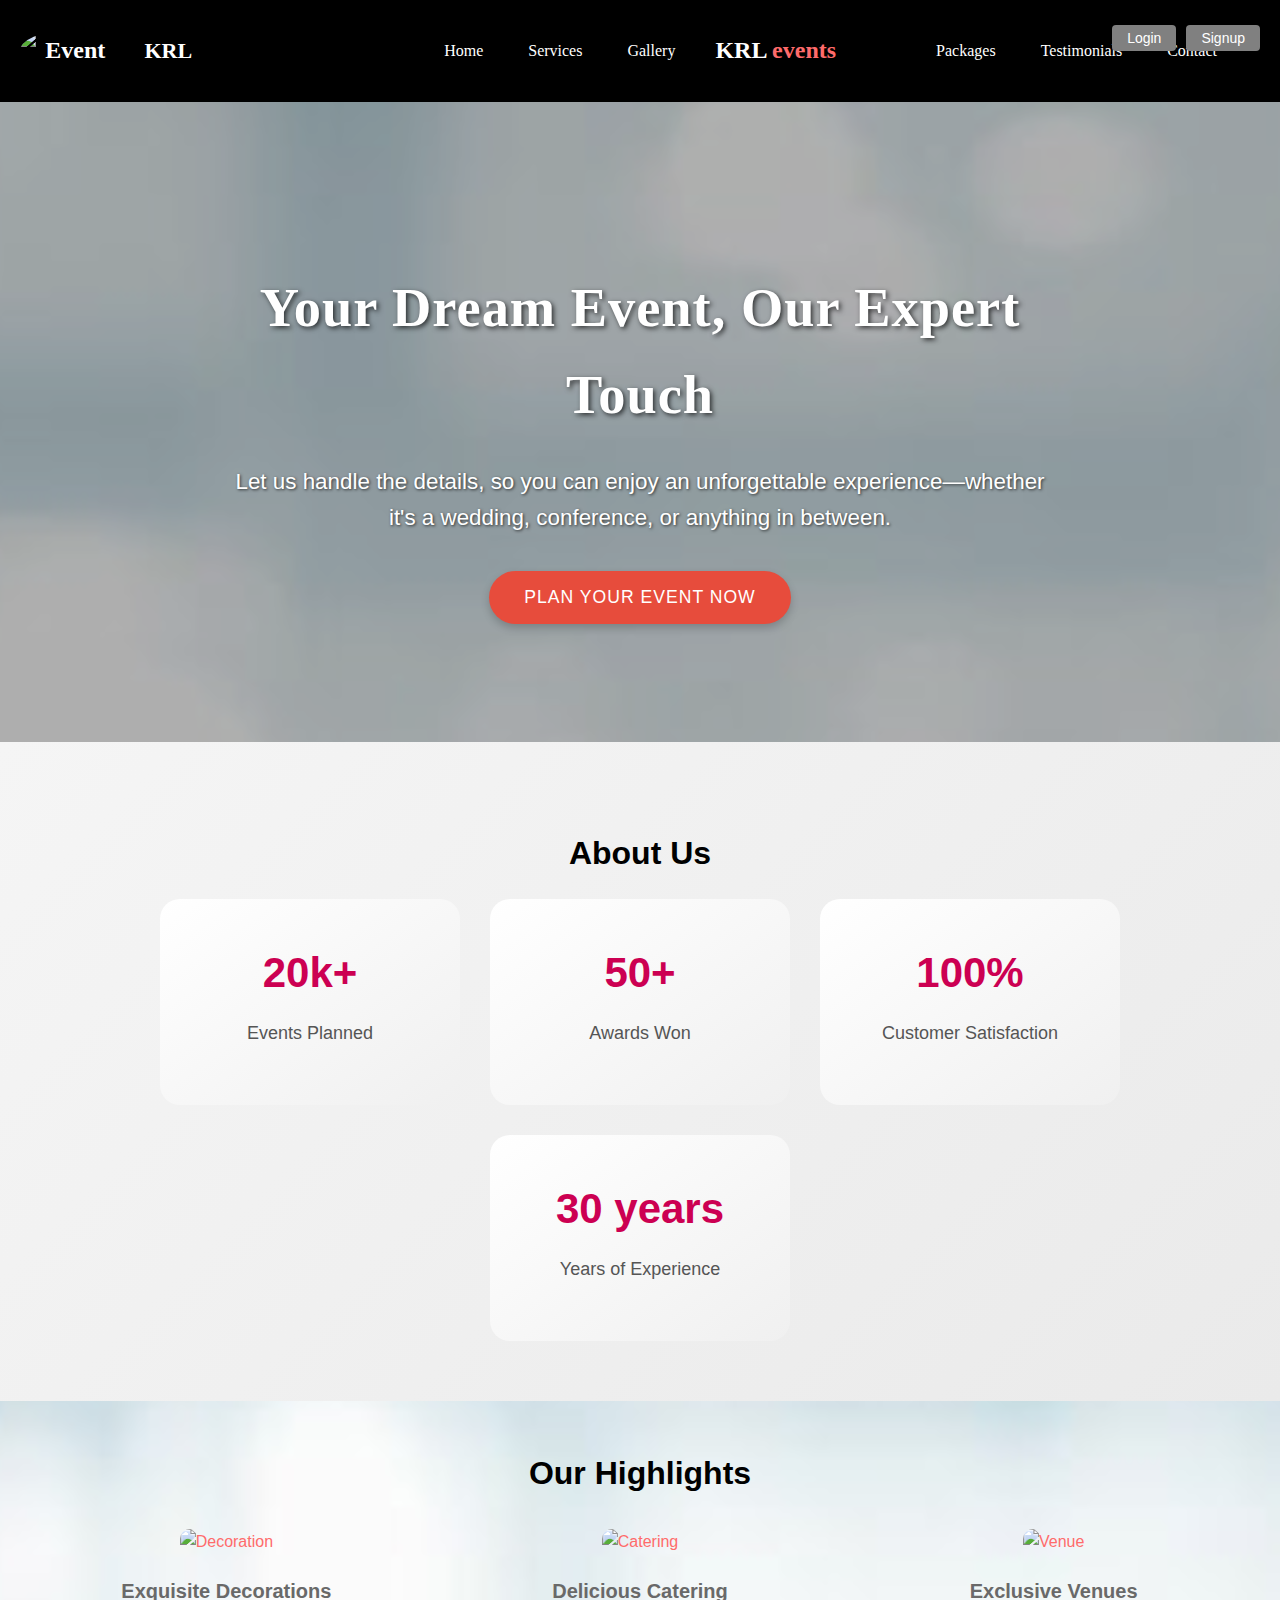
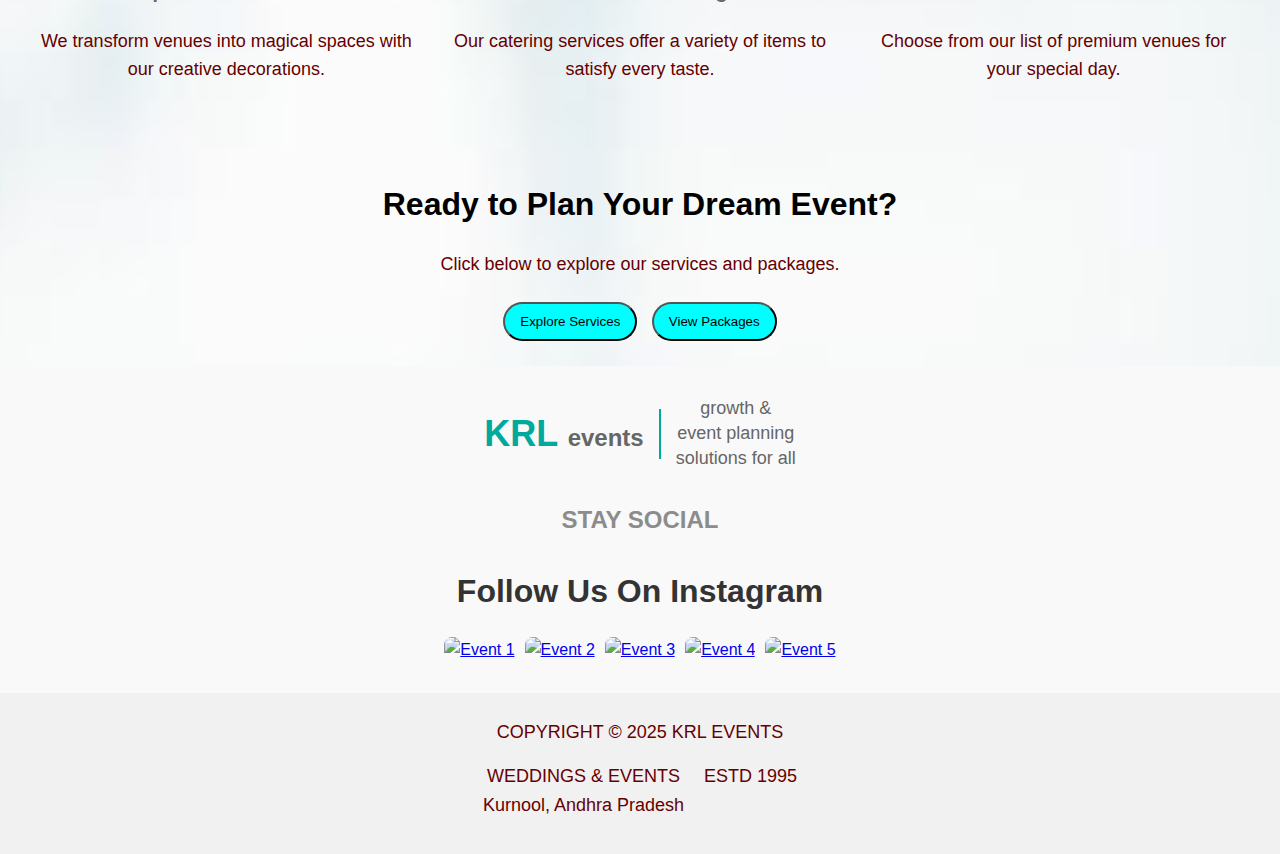
==== index.html @ eb322a2a "Add files via upload" ====
<!DOCTYPE html>
<html lang="en">
<head>
    <meta charset="UTF-8">
    <meta name="viewport" content="width=device-width, initial-scale=1.0">
    <title>Royal Events</title>
    <link rel="stylesheet" href="style.css">
	
</head>
<body>
<header>
    <div class="logo-container">
      <img src="https://i.pinimg.com/736x/8d/5d/db/8d5ddba18226ec27dff50b244617471f.jpg" alt="Event Logo" class="logo">
      <h1>KRL</h1>
      <!-- Hamburger Icon -->
      <div class="hamburger" onclick="toggleMenu()">☰</div>
      
      <nav class="navbar" id="navMenu">
        <ul class="nav-left">
          <li><a href="webs.html">Home</a></li>
          <li><a href="services.html">Services</a></li>
          <li><a href="gallery.html">Gallery</a></li>
        </ul>
        <div class="logo">
          <span>KRL <span class="highlight">events</span></span>
        </div>
        <ul class="nav-right">
          <li><a href="packages.html">Packages</a></li>
          <li><a href="testimonials.html">Testimonials</a></li>
          <li><a href="contact.html">Contact</a></li>
        </ul>
      </nav>
      
      <div class="auth-buttons">
        <button onclick="location.href='login.html'">Login</button>
        <button onclick="location.href='signup.html'">Signup</button>
      </div>
    </div>
  </header>

<div>
<section id="design">
    <div class="design-container">
        <div class="design-content">
            <h2>Your Dream Event, Our Expert Touch</h2>
            <p>Let us handle the details, so you can enjoy an unforgettable experience—whether it's a wedding, conference, or anything in between.</p>
            <button onclick="location.href='booking.html'">Plan Your Event Now</button>
        </div>
    </div>
</section>
	</div>
</section>
</section>
<section id="about-stats">
<h2>About Us</h2>
    <div class="stats-container">
        <div class="stat-item">
            <div class="stat-number">20k+</div>
            <p>Events Planned</p>
        </div>
        <div class="stat-item">
            <div class="stat-number">50+</div>
            <p>Awards Won</p>
        </div>
        <div class="stat-item">
            <div class="stat-number">100%</div>
            <p>Customer Satisfaction</p>
        </div>
        <div class="stat-item">
            <div class="stat-number">30 years</div>
            <p>Years of Experience</p>
        </div>
    </div>
</section>

</div>

<section id="highlights">
    <h2>Our Highlights</h2>
    <div class="highlight">
        <img src="https://i.pinimg.com/736x/3d/93/83/3d9383bff4d1e934947be5177cc56ef6.jpg" alt="Decoration">
        <h3>Exquisite Decorations</h3>
        <p>We transform venues into magical spaces with our creative decorations.</p>
    </div>
    <div class="highlight">
        <img src="https://media.istockphoto.com/id/650655146/photo/catering-food-wedding-event-t
		able.jpg?s=612x612&w=0&k=20&c=ATGYgW8bM_559jJ5aUNO4HlJqpkOWUmNNMMflx5kajo=" alt="Catering">
        <h3>Delicious Catering</h3>
        <p>Our catering services offer a variety of items to satisfy every taste.</p>
    </div>
    <div class="highlight">
        <img src="https://cdn.pixabay.com/photo/2017/08/08/00/17/events-2609526_640.jpg" alt="Venue">
        <h3>Exclusive Venues</h3>
        <p>Choose from our list of premium venues for your special day.</p>
    </div>
</section>
<section id="plan">
    <h2>Ready to Plan Your Dream Event?</h2>
    <p>Click below to explore our services and packages.</p>
    <button onclick="location.href='services.html'">Explore Services</button>
    <button onclick="location.href='packages.html'">View Packages</button>
</section>

<!-- Stay Social Section -->
<section id="social-section">
    <div class="logo-thought">
        <div class="logo-left">
            <span class="krl">KRL</span>
            <span class="events">events</span>
        </div>
        <div class="logo-divider"></div>
        <div class="logo-right">
            <span>growth &</span><br>
            <span>event planning</span><br>
            <span>solutions for all</span>
        </div>
    </div>
    <h3>STAY SOCIAL</h3>
    <h2>Follow Us On Instagram</h2>
    <div class="social-images">
        <a href="https://instagram.com/youreventpage" target="_blank">
            <img src="https://i.pinimg.com/736x/48/c3/1d/48c31da3a8bcce6bd265b3d106154e70.jpg" alt="Event 1">
        </a>
        <a href="https://instagram.com/youreventpage" target="_blank">
            <img src="https://i.pinimg.com/736x/3d/93/83/3d9383bff4d1e934947be5177cc56ef6.jpg" alt="Event 2">
        </a>
        <a href="https://instagram.com/youreventpage" target="_blank">
            <img src="https://i.pinimg.com/736x/0a/3f/79/0a3f79a2dab7347a63a1052caa7dc244.jpg" alt="Event 3">
        </a>
        <a href="https://instagram.com/youreventpage" target="_blank">
            <img src="https://i.pinimg.com/736x/8e/d2/e4/8ed2e41d69cb80196defe8d1a315f3c3.jpg" alt="Event 4">
        </a>
        <a href="https://instagram.com/youreventpage" target="_blank">
            <img src="https://i.pinimg.com/736x/95/0f/ef/950fef3be1f84f45e1f5b954fe8b91dc.jpg" alt="Event 5">
        </a>
    </div>
</section>

<!-- Footer Section -->
<div class="footer-container">
    <p>COPYRIGHT © 2025 KRL EVENTS</p>
    <div class="footer-logo">
        <p>WEDDINGS & EVENTS<br>Kurnool, Andhra Pradesh</p>
        <p>ESTD 1995</p>
    </div>
</div>



<script>
function toggleMenu() {
      const navMenu = document.getElementById('navMenu');
      navMenu.classList.toggle('active');
    }

const images = [
    'https://i.pinimg.com/736x/95/0f/ef/950fef3be1f84f45e1f5b954fe8b91dc.jpg',
    'https://i.pinimg.com/736x/8e/d2/e4/8ed2e41d69cb80196defe8d1a315f3c3.jpg',
    'https://i.pinimg.com/736x/0a/3f/79/0a3f79a2dab7347a63a1052caa7dc244.jpg',
    'https://i.pinimg.com/736x/48/c3/1d/48c31da3a8bcce6bd265b3d106154e70.jpg'
];

let currentIndex = 0;

function changeImage() {
    const designSection = document.getElementById('design');
    if (!designSection) return;

    // Create a new overlay for smooth transition
    const overlay = document.createElement('div');
    overlay.classList.add('image-overlay');
    overlay.style.backgroundImage = `url(${images[currentIndex]})`;

    // Append overlay to the design section
    designSection.appendChild(overlay);

    // Apply fade-in effect
    setTimeout(() => {
        overlay.style.opacity = '1';
        overlay.style.transform = 'scale(1)'; // Smooth zoom-in effect
    }, 50);

    // Change background after fade-in
    setTimeout(() => {
        designSection.style.backgroundImage = `url(${images[currentIndex]})`;
        designSection.removeChild(overlay);

        // Update to the next image
        currentIndex = (currentIndex + 1) % images.length;
    }, 2500);
}

// Start the slideshow every 6 seconds
setInterval(changeImage, 6000);

// Initial image change after load
window.addEventListener('load', () => {
    setTimeout(changeImage, 500);
});



	
 
</script>


</body>
</html>
---- style.css ----
body {
    font-family: Arial, sans-serif;
    margin: 0;
    padding: 0;
    line-height: 1.6;
    box-sizing: border-box;
    background-color: #d3d3d3;
	 background-image: url("event3.jpg");
	 background-repeat:no repeat;
	 background-size: cover;
    background-position: center;
}

{
  margin: 0;
  padding: 0;
  box-sizing: border-box;
  font-family: Arial, sans-serif;
}

header {
  background-color: black;
  padding: 20px;
  position: relative;
}
.logo-container {
  display: flex;
  align-items: center;
  gap:5px;
}


.logo-img {
  width: 60px; /* smaller size */
  height: 60px;
  border-radius: 50%;
  object-fit: cover;
}

/* Logo name next to image */
.logo-container h1 {
  color: white;
  font-size: 22px;
  margin: 0;
}

/* Smaller nav text */
.nav-left li a,
.nav-right li a {
  font-size: 14px;
margin :20px;/ reduced from 16px */
}

}

.logo {
  width: 80px;
  height: 80px;
  border-radius: 50%;
  object-fit: cover;
}

.logo-container h1 {
  color: white;
  margin: 10px 0;
}

.navbar {
  display: flex;
  align-items: center;
  gap: 20px; 
  width: 100%;
  max-width: 1200px;
  padding: 2px 2px;
  margin-left:180px;
}

.nav-left,
.nav-right {
  display: flex;
  list-style: none;
  gap:5px;
}

.nav-left li a,
.nav-right li a {
  text-decoration: none;
  color: white;
  font-weight: 500;
  font-size: 16px;
  transition: color 0.3s ease;
}

.nav-left li a:hover,
.nav-right li a:hover {
  color: #f4f4f4;
}

.logo {
  font-size: 24px;
  font-weight: bold;
  color: white;
  text-align: center;
  margin-right:20px;
}

.highlight {
  color: #ff6b6b;
}

.auth-buttons {
  margin-top: 15px;
  display: flex;
  gap: 10px;
}

.auth-buttons button {
  padding: 8px 16px;
  background-color: #ff6b6b;
  color: white;
  border: none;
  border-radius: 4px;
  cursor: pointer;
  transition: background-color 0.3s ease;
}

.auth-buttons button:hover {
  background-color: #ff4f4f;
}

.hamburger {
  display: none;
  font-size: 24px;
  color: white;
  cursor: pointer;
  position: absolute;
  top: 20px;
  right: 20px;
}

@media (max-width: 992px) {
  .navbar {
    flex-direction: column;
    gap: 20px;
  }
  
  .nav-left, .nav-right {
    justify-content: center;
  }
}

@media (max-width: 768px) {
  .hamburger {
    display: block;
  }
  
  .navbar {
    display: none;
    flex-direction: column;
    width: 100%;
    text-align: center;
  }
  
  .navbar.active {
    display: flex;
  }
  
  .nav-left{
    flex-direction: column;
    align-items: center;
    gap: 10x;
    width: 100%;
  }
  .nav-right {
    flex-direction: column;
    align-items: center;
    gap: 0px;
    width: 100%;
	margin-left:50px;
  }
  
  .logo {
    font-size: 20px;
    margin: 15px 0;
  }
  
  .auth-buttons {
    flex-direction: column;
    width: 100%;
    max-width: 200px;
  }
}

.filter-buttons {
    display: flex;
    justify-content: center;
    gap: 10px;
    margin-bottom: 20px;
}

.filter-buttons button {
    background-color: lightgray;
    color: black;
    border: none;
    padding: 10px 20px;
    border-radius: 5px;
    cursor: pointer;
    font-size: 16px;
    transition: background-color 0.3s ease;
}

.filter-buttons button:hover {
    background-color: gray;
}

.filter-buttons button.active {
    background-color: black;
    color: white;
}
.filter-buttons {
    text-align: center;
    margin-bottom: 20px;
}

.filter-buttons button {
    background-color: #555;
    color: #fff;
    padding: 8px 16px;
    margin: 5px;
    border: none;
    cursor: pointer;
    transition: background-color 0.3s ease;
}

.filter-buttons button:hover {
    background-color: #777;
}


/* Gallery Styling */
.gallery {
    display: grid;
    grid-template-columns: repeat(auto-fit, minmax(180px, 1fr));
    gap: 12px;
    padding: 16px;
}

.item {
    position: relative;
    overflow: hidden;
    border-radius: 8px;
    transition: transform 0.3s ease;
}

.item img {
    width: 100%;
    height: 150px;
    object-fit: cover;
    transition: transform 0.3s ease;
}

.item p {
    text-align: center;
    margin: 8px 0;
    font-size: 0.9rem;
    color: #555;
}

.item:hover {
    transform: scale(1.05);
}
@media (max-width: 600px) {
    .gallery {
        grid-template-columns: repeat(auto-fit, minmax(120px, 1fr));
    }
}

.logo-container {
    display: flex;
    align-items: center;
    gap: 10px;
	font-family:Lucida;
}

.logo {
    height: 40px;
    width: auto;
	border-radius:50%;
}

h1 {
    margin: 0;
    font-size: 24px;
}

.auth-buttons {
    position: absolute;
    top: 10px;
    right: 20px;
    display: flex;
    gap: 10px;
}

.auth-buttons button {
    padding: 5px 15px;
    border: none;
    background-color: gray;
    color: white;
    cursor: pointer;
    border-radius: 4px;
    transition: background-color 0.3s ease;
    font-size: 14px;
}

.auth-buttons button:hover {
    background-color: lightgray;
}

@media (max-width: 768px) {
    header {
        flex-direction: column;
        gap: 10px;
    }

    .logo-container {
        justify-content: center;
    }

    .auth-buttons {
        position: static;
        justify-content: center;
        margin-top: 10px;
    }
}
h1 {
    font-size: 36px;
    color: #b91c4c;
}

p {
    font-size: 18px;
    color: #600;
}

header nav a:hover {
    color: black; 
    background-color:grey;  
    padding: 5px 10px; 
    border-radius: 5px; 
    transition: all 0.3s ease;
}
#about h2 {
    font-family: 'Merriweather', serif;
    font-size: 2.8rem;
    font-weight: 700;
    color: #b91c4c;
    margin-bottom: 15px;
}

#about p {
    font-family: 'Merriweather', serif;
    font-size: 1.3rem;
    color: #333;
    line-height: 1.8;
}
#features h2 {
    font-family: 'Montserrat', sans-serif;
    font-size: 2.5rem;
    font-weight: 600;
    color: #b91c4c;
    margin-bottom: 20px;
}

#features ul {
    font-family: 'Montserrat', sans-serif;
    font-size: 1.2rem;
    color: #444;
    line-height: 1.6;
}

#features ul li::before {
    content: '✔';
    color: #b91c4c;
    font-size: 1.4rem;
    margin-right: 10px;
}


section {
    padding: 20px;
    text-align: center;
}
@import url('https://fonts.googleapis.com/css2?family=Playfair+Display:wght@700&display=swap');

#design {
    position: relative;
    height: 600px;
    background-image: url('https://i.pinimg.com/736x/cb/bd/16/cbbd161947c3ae8c31a490592cdd20cb.jpg');
    background-size: cover;
    background-position: center;
    display: flex;
    align-items: center;
    justify-content: center;
    text-align: center;
    overflow: hidden;
}

#design::before {
    content: '';
    position: absolute;
    top: 0;
    left: 0;
    width: 100%;
    height: 100%;
    background-color: rgba(0, 0, 0, 0.3); /* Lighter overlay for brighter text */
}

.design-container {
    position: relative;
    z-index: 2;
    width: 90%;
    max-width: 900px;
}

.design-content {
    color: #ffffff; /* Bright white */
    padding: 40px;
}

.design-content h2 {
    font-family: 'Lucida Calligraphy', 'Playfair Display', cursive;
    font-weight: 700;
    font-size: 3.4rem;
    margin-bottom: 25px;
    text-shadow: 2px 2px 5px rgba(0, 0, 0, 0.7);
    letter-spacing: 1px;
    color: #ffffff; /* Bright white */
}

.design-content p {
    font-family: 'Lucida Sans', 'Lucida Sans Unicode', sans-serif;
    font-weight: 400;
    font-size: 1.4rem;
    margin-bottom: 35px;
    text-shadow: 1px 1px 3px rgba(0, 0, 0, 0.7);
    line-height: 1.6;
    color: #ffffff; /* Bright white */
}

.design-content button {
    font-family: 'Lucida Sans', sans-serif;
    background-color: #e74c3c;
    color: white;
    border: none;
    padding: 16px 35px;
    font-size: 1.1rem;
    cursor: pointer;
    border-radius: 30px; /* More rounded button */
    transition: all 0.3s;
    text-transform: uppercase;
    font-weight: 400;
    letter-spacing: 1px;
    box-shadow: 0 4px 8px rgba(0, 0, 0, 0.2);
}

.design-content button:hover {
    background-color: #c0392b;
    transform: translateY(-2px);
    box-shadow: 0 6px 12px rgba(0, 0, 0, 0.25);
}
@media (max-width: 1024px) {
    .design-image img {
        width: 400px;
        height: 400px;
    }
}

@media (max-width: 768px) {
    #design {
flex-direction: column;
        text-align: center;
    }

    .design-image {
        justify-content: center;
        margin-bottom: 20px;
    }

    .design-image img {
        width: 250px;
        height: 250px;
    }

    .design-content {
        text-align: center;
        margin-left: 0;
    }
}
#about-stats {
    padding: 60px 30px;
    background: linear-gradient(135deg, #f5f5f5, #eaeaea);
    text-align: center;
}
.stats-container {
    display: flex;
    justify-content: center;
    gap: 30px;
    flex-wrap: wrap;
}
.stat-item {
    background: linear-gradient(145deg, #ffffff, #f0f0f0);
    padding: 40px;
    border-radius: 20px;
    transition: transform 0.4s ease, box-shadow 0.4s ease;
    text-align: center;
    width: 220px;
    cursor: pointer;
}
.stat-number {
    font-size: 42px;
    font-weight: bold;
    color: #cc0052;
    transition: color 0.3s ease;
    font-family: 'Poppins', sans-serif;
}
.stat-item p {
    font-size: 18px;
    margin-top: 12px;
    color: #555;
    font-family: 'Arial', sans-serif;
}
.stat-item:hover {
    transform: scale(1.1);
}

.stat-item:hover .stat-number {
    color: #ff3399;
}

.stat-item:hover p {
    color: #333;
}

}
#features{
	font-family:Verdana;
	font-size:20px;

}	
#plan button {
    background: aqua;
    color: black;
    border-radius: 50px;
    padding: 10px 15px;
    margin: 5px;
    cursor: pointer;
}
#plan button:hover {
    background: blue;
}
footer {
    background-image: linear-gradient(white, black);
    text-align: center;
    padding: 10px 0;
}
footer a {
    color: #00d8ff;
    text-decoration: none;
}

footer a:hover {
    text-decoration: underline;
}
#highlights .highlight {
    display: inline-block;
    width: 30%;
    margin: 10px 1.5%;
}
#highlights .highlight img {
    width: 100%;
    border-radius: 10px;
}
@media (max-width: 768px) {
    #highlights .highlight {
        width: 45%;
    }
}
@media (max-width: 480px) {
    #highlights .highlight {
        width: 100%;
    }
}
#highlights .highlight img {
    width: 100%;
    border-radius: 10px;
    transition: transform 0.3s ease, box-shadow 0.3s ease;
}
#highlights .highlight img:hover {
    transform: scale(1.05);
    box-shadow: 0 8px 16px rgba(0, 0, 0, 0.3);
}
body {
    font-family: 'Poppins', sans-serif;
    background-color: white;
    color: black;
    margin: 0;
    padding: 0;
}
/*servce section*/
.services {
    padding: 30px 20px;
}

h2 {
    text-align: center;
    font-size: 32px;
    font-weight: bold;
    color: black;
    margin-bottom: 40px;
}
.services-grid {
    display: grid;
     grid-template-columns: repeat(4, 1fr);
    gap: 24px;
    justify-content: center;
}
.service-item {
    position: relative;
    overflow: hidden;
    border-radius: 16px;
    box-shadow: 0 6px 16px rgba(0, 0, 0, 0.1);
    transition: transform 0.4s ease, box-shadow 0.4s ease;
}
.service-item img {
    width: 100%;
    height: 250px;
    object-fit: cover;
    transition: transform 0.4s ease;
}
.service-info {
    padding: 20px;
    background-color: white;
    text-align: center;
    transition: background-color 0.3s ease;
}
.service-info h3 {
    font-size: 20px;
    font-weight: bold;
    color: black;
    margin-bottom: 8px;
}
.service-info p {
    font-size: 16px;
    color: gray;
    line-height: 1.5;
}
.service-item:hover {
    transform: translateY(-8px);
    box-shadow: 0 12px 24px rgba(0, 0, 0, 0.2);
}
.service-item:hover img {
    transform: scale(1.05);
}
.service-item:hover .service-info {
    background-color: whitesmoke;
}


@media (max-width: 768px) {
    h2 {
        font-size: 28px;
    }

    .services {
        padding: 40px 20px;
    }

    .services-grid {
        grid-template-columns: 1fr;
    }
}
/*packages section*/
.packages-section {
    padding: 40px 20px;
    text-align: center;
}

h2 {
    font-size: 32px;
    margin-bottom: 20px;
}

.packages-grid {
    display: grid;
    grid-template-columns: repeat(3, 1fr);
    gap: 24px;
    justify-content: center;
}

.package-card {
    background-color: white;
    border-radius: 12px;
    padding: 20px;
    transition: transform 0.3s ease;
    position: relative;
}

.package-card:hover {
    transform: translateY(-25px);
}
.package-card p, .package-details li {
    font-family: 'Bookman Old Style';
    font-size: 16px;
}
h3 {
    font-size: 20px;
    color: dimgray;
}

.price {
    font-size: 18px;
    font-weight: bold;
    color: crimson;
}
.package-card {
    position: relative;
    background: #fff;
    padding: 20px;
    border-radius: 10px;
    transition: transform 0.3s, box-shadow 0.3s;
    text-align: center;
    overflow: hidden;
}

.package-card:hover {
    transform: translateY(10px);
    box-shadow: 0px 10px 20px rgba(0, 0, 0, 0.2);
}

.book-now-btn {
    display: none;
    position: absolute;
    bottom: 10px;
    left: 50%;
    transform: translateX(-50%);
    background-color: #ff4081;
    color: white;
    padding: 14px 32px;
    border-radius: 50px;
    font-size: 18px;
    text-decoration: none;
    font-weight: bold;
    box-shadow: 0 4px 15px rgba(255, 64, 129, 0.3);
    transition: all 0.3s ease-in-out;
}

.book-now-btn:hover {
    background-color: #ff1e6d;
    box-shadow: 0 6px 20px rgba(255, 30, 109, 0.4);
    animation: pulse 1s infinite;
}

@keyframes pulse {
    0% { transform: translateX(-50%) scale(1); }
    50% { transform: translateX(-50%) scale(1.1); }
    100% { transform: translateX(-50%) scale(1); }
}



.package-card:hover .book-now-btn {
    display: block;
}


.icon {
    font-size: 40px;
    display: block;
    margin-bottom: 10px;
}

.package-details {
    margin-top: 10px;
    text-align: center;
}

.package-details ul {
    padding: 0;
    list-style-type: none;
}

.package-details li {
    margin-bottom: 8px;
}
.basic {
   background-image: url('https://i.pinimg.com/736x/bc/70/ce/bc70ce155d6f4f1fd337895458dabefd.jpg');
    border: 4px solid black;
	background-repeat:no-repeat;
}

.premium {
    background-image: url('https://i.pinimg.com/736x/bc/70/ce/bc70ce155d6f4f1fd337895458dabefd.jpg');
    border: 4px solid black;
	background-repeat:no-repeat;
}

.luxury {
  background-image: url('https://i.pinimg.com/736x/bc/70/ce/bc70ce155d6f4f1fd337895458dabefd.jpg');
    border: 4px solid black;
	background-repeat:no-repeat;
}

@media (max-width: 1024px) {
    .packages-grid {
        grid-template-columns: repeat(2, 1fr);
    }
}

@media (max-width: 768px) {
    .packages-grid {
        grid-template-columns: 1fr;
    }
}
/* Stay Social Section */
#social-section {
    padding: 30px;
    background-color: #f9f9f9;
    text-align: center;
}

#social-section h3 {
    font-size: 24px;
    color: #8c8c8c;
    margin-bottom: 5px;
}

#social-section h2 {
    font-size: 32px;
    color: #333;
    margin-bottom: 20px;
}
.social-images {
    display: flex;
    justify-content: center;
    gap: 10px;
    flex-wrap: wrap;
}

.social-images img {
    width: 150px;
    height: 150px;
    object-fit: cover;
    border-radius: 8px;
    transition: transform 0.3s ease;
}

.social-images img:hover {
    transform: scale(1.1);
}

.logo-thought {
    display: flex;
    justify-content: center;
    align-items: center;
    margin-bottom: 30px;
}

.logo-left {
    font-size: 36px;
    font-weight: bold;
    color: #00a99d;
}

.events {
    font-size: 24px;
    color: #666;
}

.logo-divider {
    width: 2px;
    height: 50px;
    background-color: #00a99d;
    margin: 0 15px;
}

.logo-right {
    font-size: 18px;
    color: #666;
    line-height: 1.4;
}

.footer-container {
    padding: 20px;
    background-color: #f1f1f1;
    text-align: center;
    font-size: 14px;
    color: #555;
}

.footer-logo {
    display: flex;
    justify-content: center;
    gap: 20px;
    margin: 10px 0;
    font-size: 16px;
    color: #333;
}

.footer-container p {
    margin: 5px 0;
}
/*booking*/
.booking-form {
        background-color: #fff;
        padding: 20px;
        max-width: 420px; 
        margin: 30px auto;
        border-radius: 10px;
        box-shadow: 0 4px 12px rgba(0, 0, 0, 0.1);
    }

    .booking-form h2 {
        text-align: center;
        font-size: 22px;
        color: #444;
        margin-bottom: 18px;
    }

    .booking-form label {
        display: block;
        margin-bottom: 6px;
        font-size: 14px;
        color: #555;
    }

    .booking-form input,
    .booking-form select,
    .booking-form textarea,
    .booking-form button {
        width: 100%;
        padding: 10px;
        margin-bottom: 14px;
        border: 1px solid #ddd;
        border-radius: 6px;
        box-sizing: border-box;
        font-size: 14px;
        outline: none;
        transition: border-color 0.3s;
    }

    .booking-form input:focus,
    .booking-form select:focus,
    .booking-form textarea:focus {
        border-color: #555;
    }

    .booking-form button {
        background-color: #222;
        color: #fff;
        border: none;
        cursor: pointer;
        transition: background-color 0.3s;
        font-size: 14px;
        font-weight: bold;
    }

    .booking-form button:disabled {
        background-color: #ccc;
        cursor: not-allowed;
    }

    .booking-form button:hover:enabled {
        background-color: #444;
    }

    .payment-options {
        display: flex;
        justify-content: space-between;
        margin-bottom: 14px;
    }

    .payment-options label {
        display: flex;
        align-items: center;
        gap: 8px;
        cursor: pointer;
    }

    .payment-options img {
        width: 30px;
        height: 30px;
        object-fit: contain;
    }

    #success-message {
        color: #4CAF50;
        font-size: 16px;
        font-weight: bold;
    }
	/*Testitominals*/
	#testimonials h2 {
    margin-bottom: 40px;
    font-size: 2.2rem;
    color: #333;
}

.testimonial-container {
    max-width: 800px;
    margin: 0 auto;
    position: relative;
}

.testimonial-carousel {
    position: relative;
    height: 400px;
    overflow: hidden;
}

.testimonial-slide {
    position: absolute;
    width: 100%;
    height: 100%;
    opacity: 0;
    transition: opacity 0.5s ease-in-out;
    display: flex;
    align-items: center;
    justify-content: center;
}

.testimonial-slide.active {
    opacity: 1;
    z-index: 1;
}

.testimonial-content {
    background-color: white;
    padding: 30px;
    border-radius: 10px;
    box-shadow: 0 5px 15px rgba(0, 0, 0, 0.1);
    max-width: 600px;
}

.client-img {
    width: 80px;
    height: 80px;
    border-radius: 50%;
    margin-bottom: 20px;
    border: 3px solid #f0f0f0;
}

.quote {
    font-style: italic;
    font-size: 1.1rem;
    line-height: 1.6;
    margin-bottom: 20px;
    color: #555;
}

.client-name {
    font-weight: bold;
    font-size: 1.2rem;
    margin-bottom: 5px;
}

.event-type {
    color: #888;
    margin-bottom: 10px;
}

.rating {
    color: gold;
    font-size: 1.2rem;
}

.testimonial-controls {
    display: flex;
    align-items: center;
    justify-content: center;
    margin-top: 20px;
}

.prev-btn, .next-btn {
    background: #fff;
    border: 1px solid #ddd;
    border-radius: 50%;
    width: 40px;
    height: 40px;
    font-size: 18px;
    cursor: pointer;
    margin: 0 15px;
    transition: all 0.3s;
}

.prev-btn:hover, .next-btn:hover {
    background: #f0f0f0;
}

.testimonial-dots {
    display: flex;
    gap: 8px;
}

.dot {
    height: 12px;
    width: 12px;
    background-color: #bbb;
    border-radius: 50%;
    display: inline-block;
    cursor: pointer;
    transition: background-color 0.3s;
}

.dot.active {
    background-color: #333;
}
/*chat bot*/
.chat-widget {
    position: fixed;
    bottom: 30px;
    right: 30px;
    z-index: 1000;
    font-family: 'Arial', sans-serif;
}

.chat-button {
    width: 60px;
    height: 60px;
    background-color: #4CAF50;
    border-radius: 50%;
    display: flex;
    align-items: center;
    justify-content: center;
    cursor: pointer;
    box-shadow: 0 4px 10px rgba(0, 0, 0, 0.2);
    color: white;
    transition: all 0.3s;
}

.chat-button:hover {
    transform: scale(1.05);
}

.chat-header {
    background-color: #4CAF50;
    color: white;
    padding: 15px;
    border-radius: 10px 10px 0 0;
    display: flex;
    justify-content: space-between;
    align-items: center;
    cursor: pointer;
}

.chat-title {
    display: flex;
    align-items: center;
    gap: 10px;
}

.chat-logo {
    width: 30px;
    height: 30px;
    border-radius: 50%;
}

.chat-status {
    display: flex;
    align-items: center;
    font-size: 0.8rem;
}

.status-dot {
    height: 8px;
    width: 8px;
    background-color: #32CD32;
    border-radius: 50%;
    margin-right: 5px;
}

.chat-body {
    display: none;
    width: 350px;
    background: white;
    border-radius: 0 0 10px 10px;
    overflow: hidden;
    box-shadow: 0 5px 15px rgba(0, 0, 0, 0.1);
}

.chat-messages {
    height: 300px;
    overflow-y: auto;
    padding: 15px;
}

.message {
    margin-bottom: 15px;
    max-width: 80%;
}

.message.sent {
    margin-left: auto;
}

.message-content {
    padding: 10px 15px;
    border-radius: 18px;
    display: inline-block;
}

.message.received .message-content {
    background-color: #f1f1f1;
}

.message.sent .message-content {
    background-color: #dcf8c6;
}

.message-time {
    font-size: 0.7rem;
    color: #999;
    margin-top: 5px;
}

.chat-input {
    display: flex;
    padding: 10px;
    border-top: 1px solid #eee;
}

.chat-input textarea {
    flex: 1;
    border: none;
    padding: 10px;
    resize: none;
    border-radius: 20px;
    background-color: #f1f1f1;
    outline: none;
}

.chat-input button {
    background: none;
    border: none;
    color: #4CAF50;
    margin-left: 10px;
    cursor: pointer;
}

/* Show chat body when chat is expanded */
.chat-widget.expanded .chat-body {
    display: block;
}

.chat-widget.expanded .chat-button {
    display: none;
}
/*preview*/
#virtual-preview {
    text-align: center;
    padding: 40px 20px;
    background: #f8f8f8;
    border-radius: 10px;
    margin: 30px auto;
    max-width: 800px;
    box-shadow: 0 4px 10px rgba(0, 0, 0, 0.1);
}

#virtual-preview h2 {
    font-size: 26px;
    margin-bottom: 10px;
    color: #333;
}

.preview-options {
    margin: 20px 0;
}

.preview-options button {
    background: #007bff;
    color: white;
    border: none;
    padding: 10px 20px;
    margin: 5px;
    cursor: pointer;
    font-size: 16px;
    border-radius: 5px;
    transition: 0.3s;
}

.preview-options button:hover {
    background: #0056b3;
}

.preview-container {
    margin-top: 20px;
    display: flex;
    justify-content: center;
    align-items: center;
}

.preview-container img {
    width: 100%;
    max-width: 600px;
    height: auto;
    border-radius: 8px;
    box-shadow: 0 4px 10px rgba(0, 0, 0, 0.2);
}
@media (max-width: 768px) {
  .navbar {
    flex-direction: column;
    gap: 1rem;
  }

  .navbar ul {
    flex-direction: column;
    align-items: center;
  }

  .auth-buttons {
    flex-direction: column;
    align-items: center;
  }

  .logo-container {
    flex-direction: column;
    gap: 1rem;
  }

  .stats-container {
    flex-direction: column;
    align-items: center;
  }

  .highlight img {
    width: 90%;
  }

  .design-content h2 {
    font-size: 1.8rem;
  }

  .design-content p {
    font-size: 1rem;
  }


  .chat-widget {
    width: 90%;
    right: 5%;
  }

  .chat-widget.expanded {
    height: 80vh;
  }
}
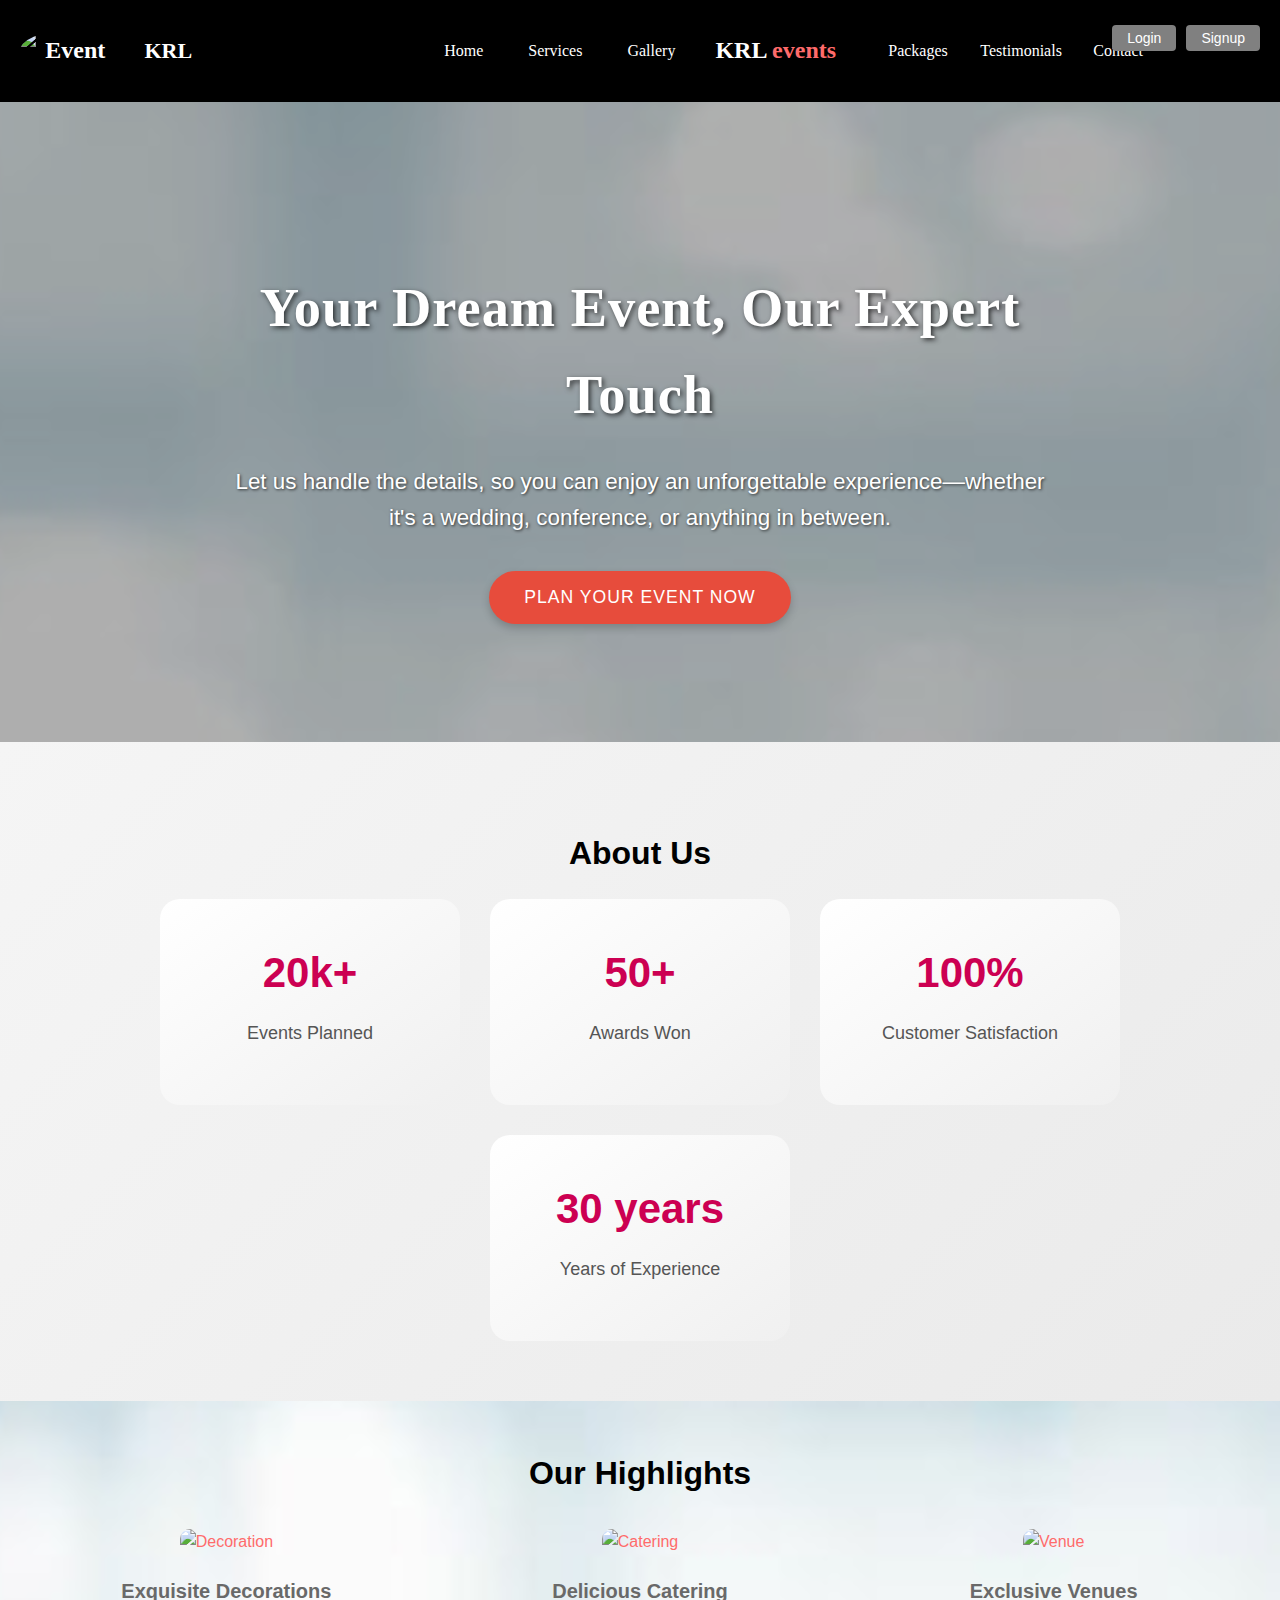
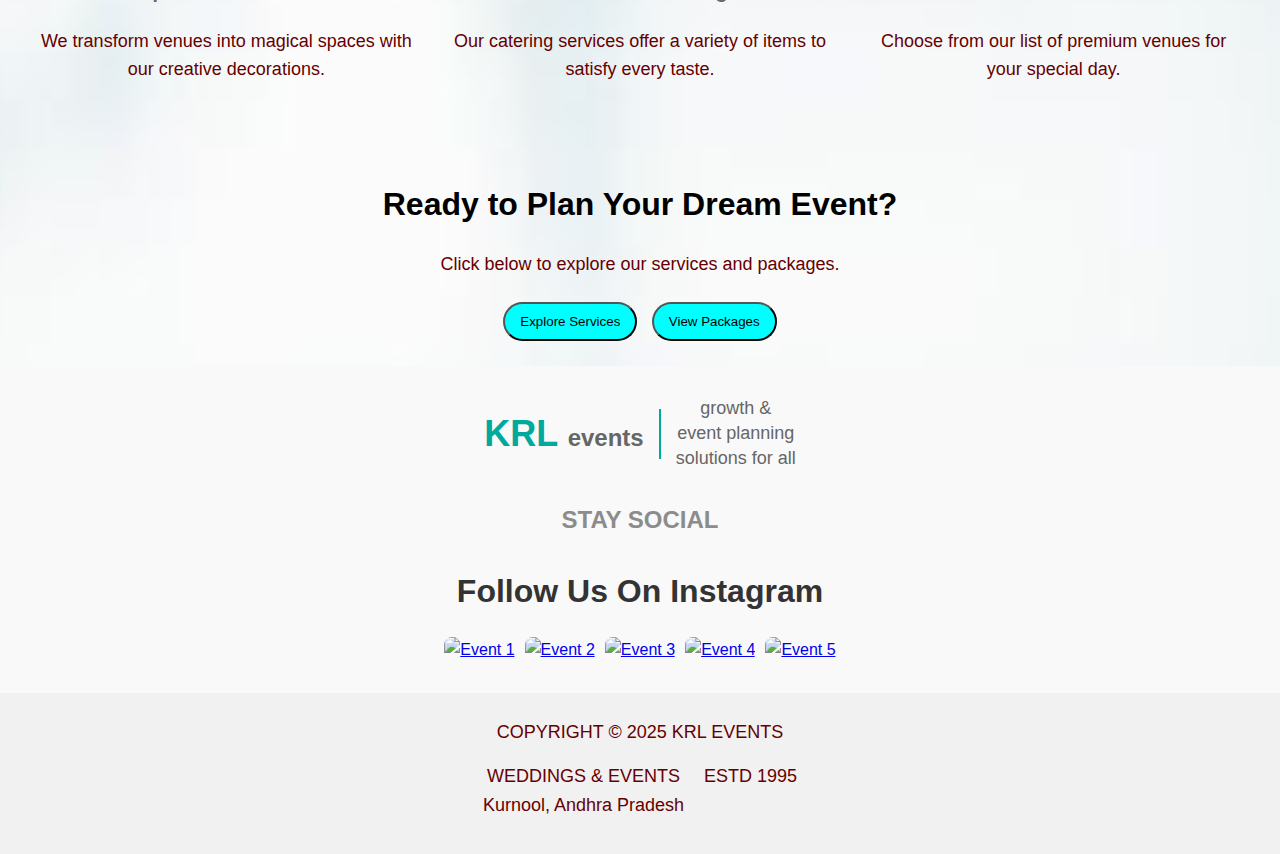
==== commit 968512af: "Update index.html" ====
--- a/index.html
+++ b/index.html
@@ -19,15 +19,15 @@
         <ul class="nav-left">
           <li><a href="webs.html">Home</a></li>
           <li><a href="services.html">Services</a></li>
-          <li><a href="gallery.html">Gallery</a></li>
+          <li><a href="Gallery.html">Gallery</a></li>
         </ul>
         <div class="logo">
           <span>KRL <span class="highlight">events</span></span>
         </div>
         <ul class="nav-right">
-          <li><a href="packages.html">Packages</a></li>
-          <li><a href="testimonials.html">Testimonials</a></li>
-          <li><a href="contact.html">Contact</a></li>
+          <li><a href="packages.html"style="margin-left:-35%;">Packages</a></li>
+          <li><a href="testimonials.html"style="margin-left:-20%;">Testimonials</a></li>
+          <li><a href="contact.html"style="margin-left:-20%">Contact</a></li>
         </ul>
       </nav>
       
@@ -206,4 +206,4 @@
 
 
 </body>
-</html>+</html>
--- a/style.css
+++ b/style.css
@@ -168,15 +168,15 @@
   .nav-left{
     flex-direction: column;
     align-items: center;
-    gap: 10x;
+    gap: 30x;
     width: 100%;
   }
   .nav-right {
     flex-direction: column;
     align-items: center;
-    gap: 0px;
+    gap: 10px;
     width: 100%;
-	margin-left:50px;
+	margin-left:30px;
   }
   
   .logo {
